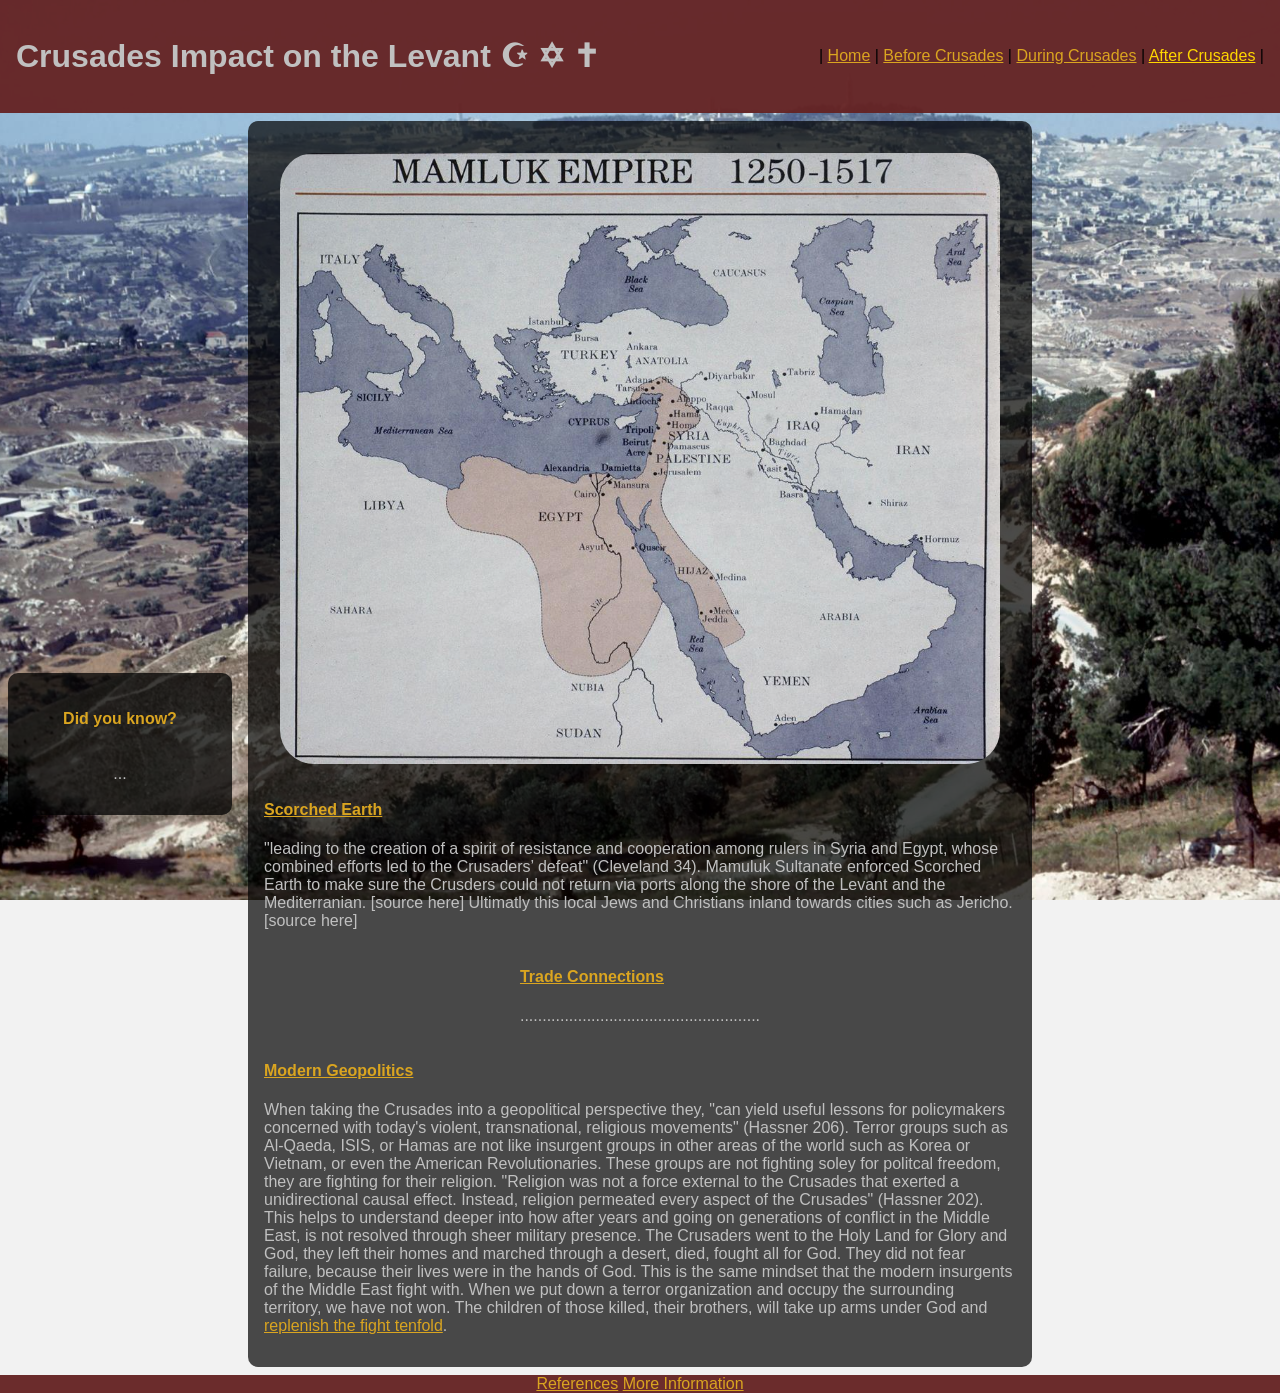
==== pages/after_crusades.html @ 34660987 "wrote section on modern geopolitics." ====
<!doctype html>
<html lang="en">
<head>
    <meta charset="UTF-8"/>
    <meta name="viewport" content="width=device-width, initial-scale=1.0"/>
    <title>Levant After Crusades</title>
    <link href="../public/favicon.ico" rel="favicon"/>
    <link href="../global.css" rel="stylesheet"/>
</head>

<body>
<header>
    <h1>Crusades Impact on the Levant ☪ ✡ ✝ </h1>
    <nav>
        | <a href="../index.html">Home</a> |
        <a href="../pages/before_crusades.html">Before Crusades</a> |
        <a href="../pages/during_crusades.html">During Crusades</a> |
        <a href="" id="selected">After Crusades</a> |
    </nav>
</header>

<!-- left sidebar -->
<aside class="sidebar-did-you-know">
    <h4>Did you know?</h4>
    <p>...</p>
</aside>

<!-- right sidebar -->
<article class="sidebar-images">
</article>

<main class="main">

    <img width="720"
         style="padding-right: 1rem; padding-left: 1rem;"
         src="../images/MamlukEmpire-1250-1517.jpg" />

    <!-- TODO A. Mamluk Sultanate drives out the Crusaders, Scorched Earth, Unified Muslim Empire. -->
    <section>
        <h4><a href="">Scorched Earth</a></h4>
        <p>
            "leading to the creation of a spirit of resistance and
            cooperation among rulers in Syria and Egypt, whose combined efforts led to
            the Crusaders’ defeat" (Cleveland 34).

            Mamuluk Sultanate enforced Scorched Earth to make sure the Crusders
            could not return via ports along the shore of the Levant and the
            Mediterranian. [source here] Ultimatly this local Jews and Christians
            inland towards cities such as Jericho. [source here]
        </p>
    </section>

    <!-- TODO B. Economic Revolution in the middle east, connection of Europeans (Venice) to Silk Road. -->
    <section>
        <h4><a href="">Trade Connections</a></h4>
        <p>......................................................</p>
    </section>

    <!-- TODO C. Modern impacts include religious tensions, view on western occupation, and propaganda. -->
    <section>
        <h4><a href="">Modern Geopolitics</a></h4>
        <p>
            When taking the Crusades into a geopolitical perspective they, "can yield useful lessons
            for policymakers concerned with today's violent, transnational, religious movements" (Hassner 206).
            Terror groups such as Al-Qaeda, ISIS, or Hamas are not like insurgent groups in other areas of the
            world such as Korea or Vietnam, or even the American Revolutionaries. These groups are not fighting
            soley for politcal freedom, they are fighting for their religion. "Religion was not a force external
            to the Crusades that exerted a unidirectional causal effect. Instead, religion permeated every aspect
            of the Crusades" (Hassner 202). This helps to understand deeper into how after years and going on
            generations of conflict in the Middle East, is not resolved through sheer military presence. The Crusaders
            went to the Holy Land for Glory and God, they left their homes and marched through a desert, died, fought
            all for God. They did not fear failure, because their lives were in the hands of God. This is the same mindset
            that the modern insurgents of the Middle East fight with. When we put down a terror organization
            and occupy the surrounding territory, we have not won. The children of those killed, their brothers, will
            take up arms under God and <a href="https://youtu.be/nNrjI0ahgEc?si=G8RyohzNWPlQpZpS"> replenish the fight tenfold</a>.
        </p>
    </section>
</main>
<footer class="footer">
    <a href="../pages/references.html">References</a>
    <a href="../pages/information.html">More Information</a>
</footer>
</body>
</html>
---- global.css ----
* {
  font-family: Verdana, Geneva, Tahoma, sans-serif;
}

body {
  background-image: url("./images/jerusalem.jpg");
  background-size: cover;
  background-position: center;
  background-repeat: no-repeat;
  background-attachment: fixed;
  background-color: rgb(0, 0, 0, 5%);
  display: flex;
  flex-direction: column;
  align-items: center;
  text-align: center;
  margin: 0 auto;
  min-height: 100vh;
}

header {
  grid-area: header;
  display: flex;
  justify-content: space-between;
  align-items: center;
  padding: 1rem;
  background-color: rgba(101, 34, 34, 0.95);
}

aside {
  background-color: rgba(0,0,0, 0.75);
  display: flex;
  flex-direction: column;
  align-items: center;
  text-align: center;
  padding: 1rem;
  margin: 0.5rem;
  border-radius: 10px;
}

main {
  grid-area: main;
  text-align: left;
  background-color: rgba(0,0,0, 0.7);
  padding: 1rem;
  border-radius: 10px;
  margin: 0.5rem;
  display: flex;
  flex-direction: column;
  align-items: center;
  justify-content: center;
}

footer {
  grid-area: footer;
  background-color: rgba(101, 34, 34, 0.95);
  text-align: center;
}

a {
  color: goldenrod;
}

#selected {
  color: gold;
}

h1 {
  color: silver;
}

p {
  color: silver;
}

img {
  padding-top: 1rem;
  padding-bottom: 1rem;
  border-radius: 50px;
  opacity: 90%;
}

.hanging-indent {
  padding-left: 22px;
  text-indent: -22px;
}

.sidebar-did-you-know {
  color: goldenrod;
  padding: 1rem;
}

.sidebar-images {
  display: flex;
  flex-direction: column;
  align-items: center;
  justify-content: center;
  text-align: center;
}

/* desktop viewport */
@media (min-width: 800px) {
  body {
    display: grid;
    grid-template-columns: 1fr 3fr 1fr;
    grid-template-areas:
      "header header header"
      "aside main aside2"
      "footer footer footer";
  }
  header {
    display: flex;
    justify-content: space-between;
    flex-direction: row;
  }
}

/* mobile viewport */
@media (max-width: 900px) {
  body {
    display: flex;
    flex-direction: column;
    align-items: center;
    text-align: center;
  }
  header {
    flex-direction: column;
  }
}
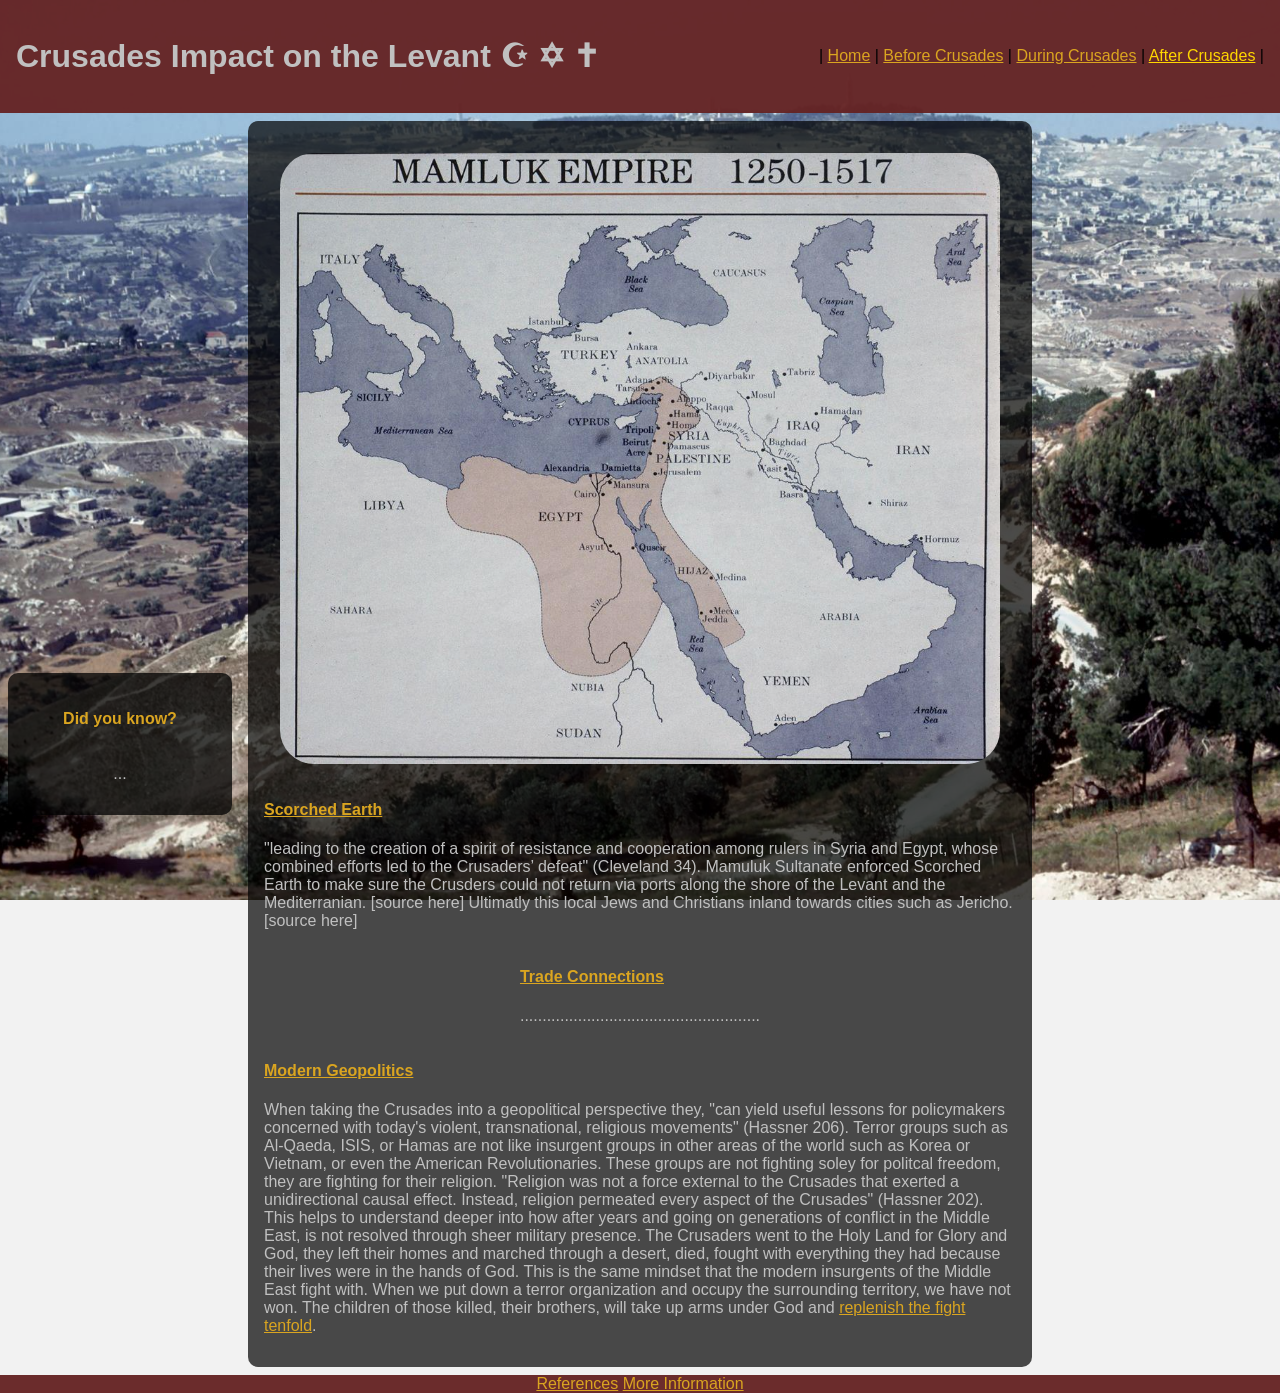
==== commit f571ada1: "formatting" ====
--- a/pages/after_crusades.html
+++ b/pages/after_crusades.html
@@ -69,10 +69,10 @@
             of the Crusades" (Hassner 202). This helps to understand deeper into how after years and going on
             generations of conflict in the Middle East, is not resolved through sheer military presence. The Crusaders
             went to the Holy Land for Glory and God, they left their homes and marched through a desert, died, fought
-            all for God. They did not fear failure, because their lives were in the hands of God. This is the same mindset
-            that the modern insurgents of the Middle East fight with. When we put down a terror organization
-            and occupy the surrounding territory, we have not won. The children of those killed, their brothers, will
-            take up arms under God and <a href="https://youtu.be/nNrjI0ahgEc?si=G8RyohzNWPlQpZpS"> replenish the fight tenfold</a>.
+            with everything they had because their lives were in the hands of God. This is the same mindset that the
+            modern insurgents of the Middle East fight with. When we put down a terror organization and occupy the
+            surrounding territory, we have not won. The children of those killed, their brothers, will take up arms
+            under God and <a href="https://youtu.be/nNrjI0ahgEc?si=G8RyohzNWPlQpZpS"> replenish the fight tenfold</a>.
         </p>
     </section>
 </main>
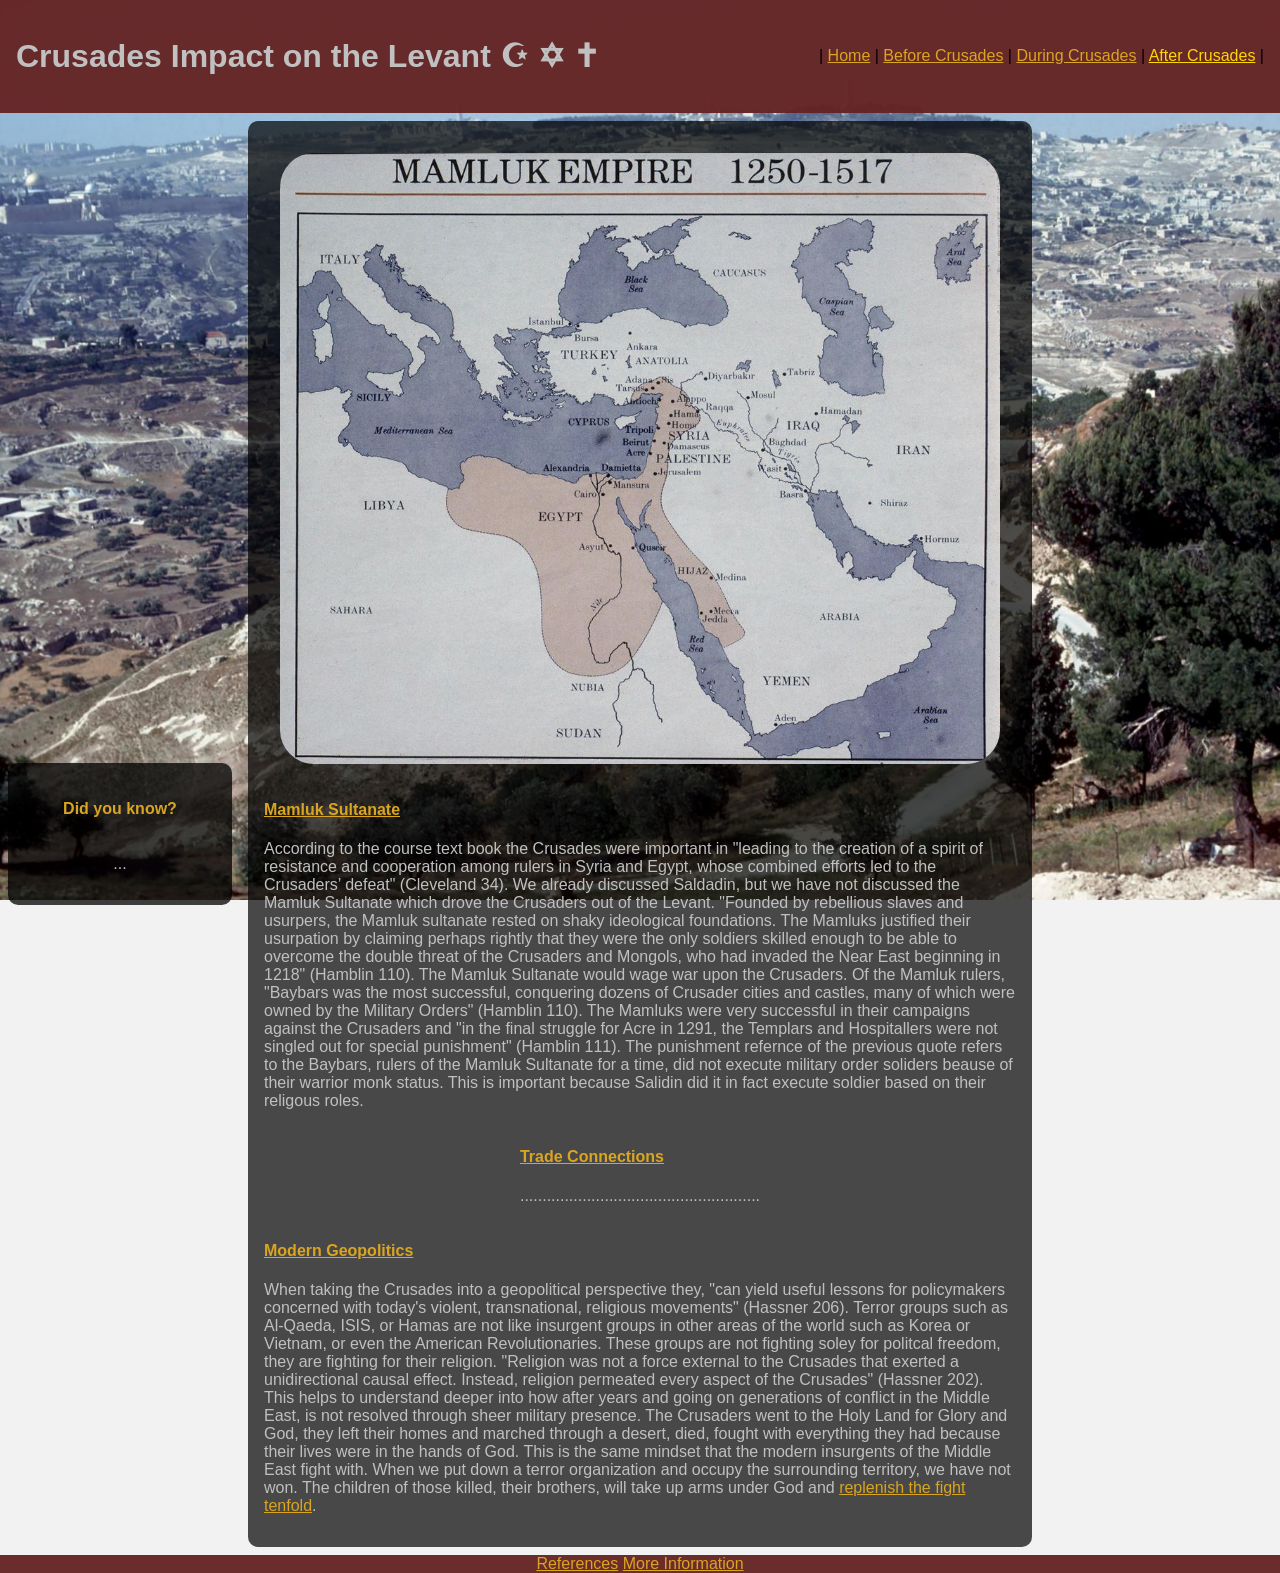
==== commit 002edbfe: "wrote section about mamluk sultanate" ====
--- a/pages/after_crusades.html
+++ b/pages/after_crusades.html
@@ -33,20 +33,34 @@
 
     <img width="720"
          style="padding-right: 1rem; padding-left: 1rem;"
-         src="../images/MamlukEmpire-1250-1517.jpg" />
+         src="../images/MamlukEmpire-1250-1517.jpg"/>
 
     <!-- TODO A. Mamluk Sultanate drives out the Crusaders, Scorched Earth, Unified Muslim Empire. -->
     <section>
-        <h4><a href="">Scorched Earth</a></h4>
+        <h4><a href="">Mamluk Sultanate</a></h4>
         <p>
-            "leading to the creation of a spirit of resistance and
-            cooperation among rulers in Syria and Egypt, whose combined efforts led to
-            the Crusaders’ defeat" (Cleveland 34).
+            According to the course text book the Crusades were important in "leading to the creation of a spirit of
+            resistance and cooperation among rulers in Syria and Egypt, whose combined efforts led to the Crusaders’
+            defeat" (Cleveland 34).
 
-            Mamuluk Sultanate enforced Scorched Earth to make sure the Crusders
-            could not return via ports along the shore of the Levant and the
-            Mediterranian. [source here] Ultimatly this local Jews and Christians
-            inland towards cities such as Jericho. [source here]
+            We already discussed Saldadin, but we have not discussed the Mamluk Sultanate which drove the Crusaders
+            out of the Levant.
+
+            "Founded by rebellious slaves and usurpers, the Mamluk sultanate
+            rested on shaky ideological foundations. The Mamluks justified their
+            usurpation by claiming perhaps rightly that they were the only soldiers
+            skilled enough to be able to overcome the double threat of the Crusaders
+            and Mongols, who had invaded the Near East beginning in 1218" (Hamblin 110).
+
+            The Mamluk Sultanate would wage war upon the Crusaders. Of the Mamluk rulers,
+            "Baybars was the most successful, conquering dozens of Crusader cities and castles,
+            many of which were owned by the Military Orders" (Hamblin 110).
+
+            The Mamluks were very successful in their campaigns against the Crusaders and
+            "in the final struggle for Acre in 1291, the Templars and Hospitallers were not singled out for special
+            punishment" (Hamblin 111). The punishment refernce of the previous quote refers to the Baybars, rulers
+            of the Mamluk Sultanate for a time, did not execute military order soliders beause of their warrior monk
+            status. This is important because Salidin did it in fact execute soldier based on their religous roles.
         </p>
     </section>
 
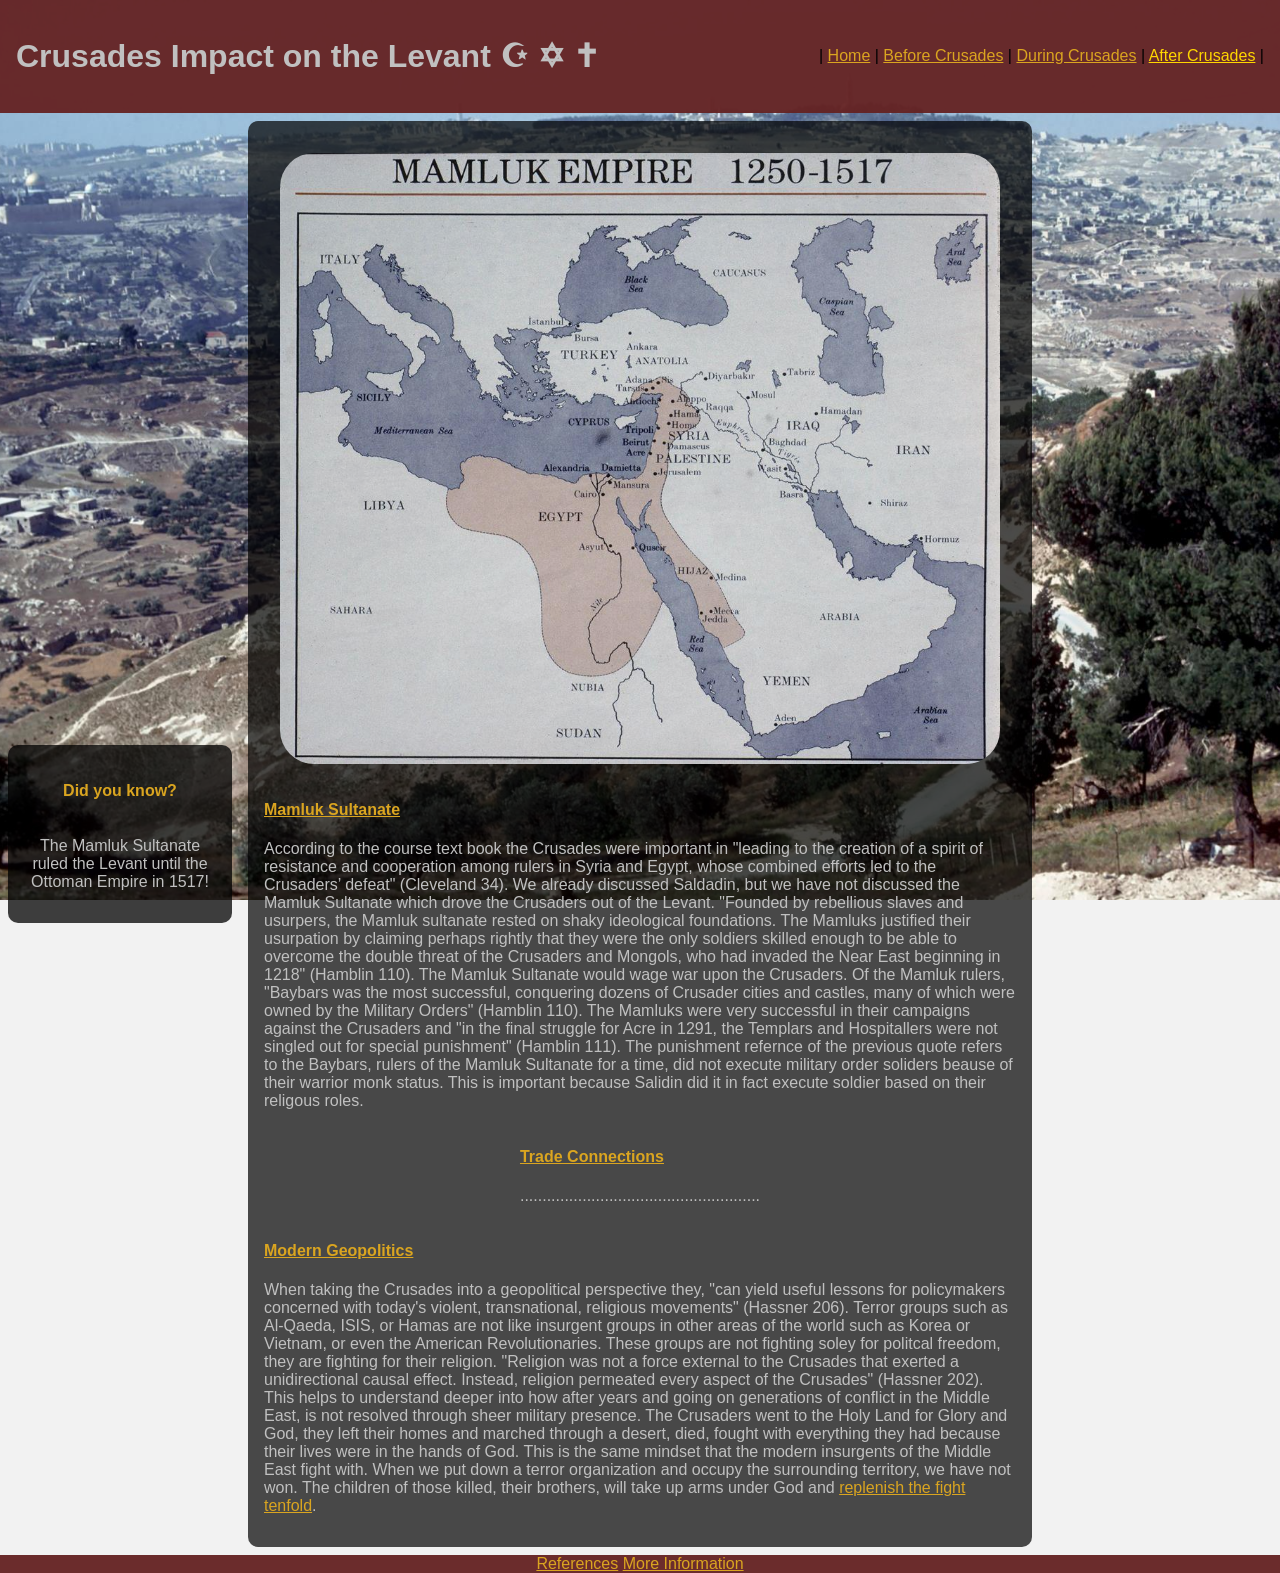
==== commit 635e3c33: "added did you know aside" ====
--- a/pages/after_crusades.html
+++ b/pages/after_crusades.html
@@ -22,7 +22,9 @@
 <!-- left sidebar -->
 <aside class="sidebar-did-you-know">
     <h4>Did you know?</h4>
-    <p>...</p>
+    <p>
+        The Mamluk Sultanate ruled the Levant until the Ottoman Empire in 1517!
+    </p>
 </aside>
 
 <!-- right sidebar -->
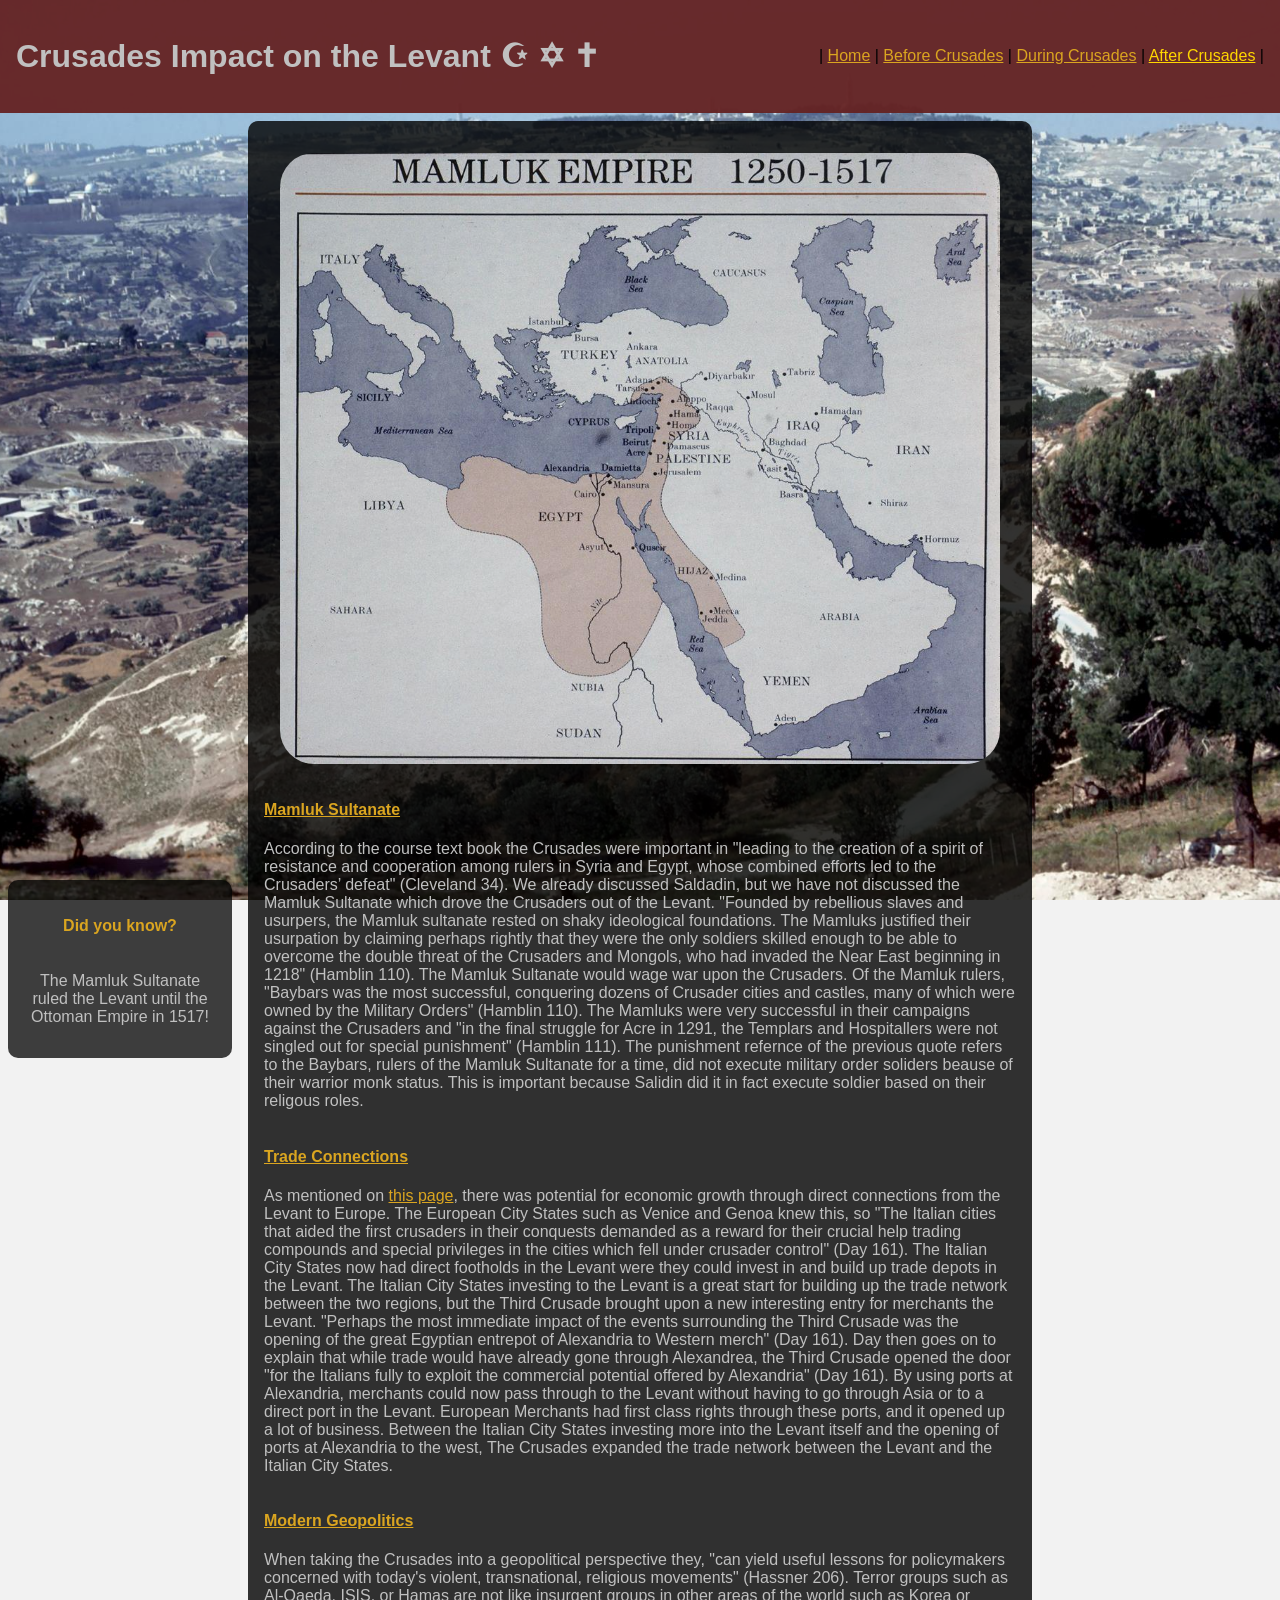
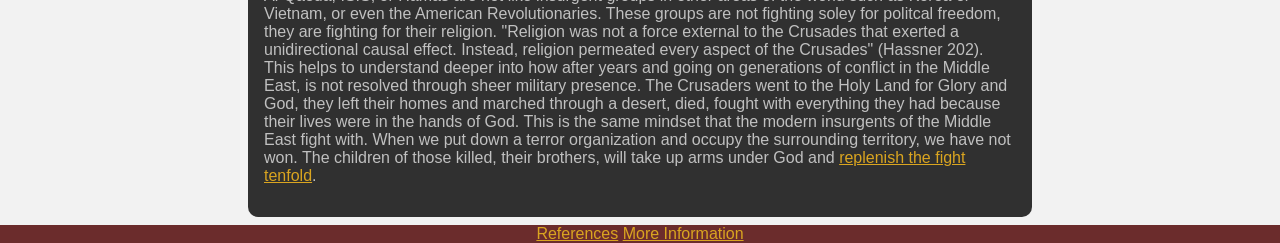
==== commit 398905b2: "wrote trade connections section" ====
--- a/pages/after_crusades.html
+++ b/pages/after_crusades.html
@@ -37,7 +37,6 @@
          style="padding-right: 1rem; padding-left: 1rem;"
          src="../images/MamlukEmpire-1250-1517.jpg"/>
 
-    <!-- TODO A. Mamluk Sultanate drives out the Crusaders, Scorched Earth, Unified Muslim Empire. -->
     <section>
         <h4><a href="">Mamluk Sultanate</a></h4>
         <p>
@@ -69,10 +68,30 @@
     <!-- TODO B. Economic Revolution in the middle east, connection of Europeans (Venice) to Silk Road. -->
     <section>
         <h4><a href="">Trade Connections</a></h4>
-        <p>......................................................</p>
+        <p>
+            As mentioned on <a href="./before_crusades.html">this page</a>, there was potential for economic growth
+            through direct connections from the Levant to Europe. The European City States such as Venice and Genoa
+            knew this, so "The Italian cities that aided the first crusaders in their conquests demanded as a reward
+            for their crucial help trading compounds and special privileges in the cities which fell under crusader
+            control" (Day 161). The Italian City States now had direct footholds in the Levant were they could invest
+            in and build up trade depots in the Levant.
+
+            The Italian City States investing to the Levant is a great start for building up the trade network between
+            the two regions, but the Third Crusade brought upon a new interesting entry for merchants the Levant. "Perhaps
+            the most immediate impact of the events surrounding the Third Crusade was the opening of the great Egyptian
+            entrepot of Alexandria to Western merch" (Day 161). Day then goes on to explain that
+            while trade would have already gone through Alexandrea, the Third Crusade opened the door "for the Italians
+            fully to exploit the commercial potential offered by Alexandria" (Day 161).
+
+            By using ports at Alexandria, merchants could now pass through to the Levant without having to go through
+            Asia or to a direct port in the Levant. European Merchants had first class rights through these ports, and
+            it opened up a lot of business.
+
+            Between the Italian City States investing more into the Levant itself and the opening of ports at Alexandria
+            to the west, The Crusades expanded the trade network between the Levant and the Italian City States.
+        </p>
     </section>
 
-    <!-- TODO C. Modern impacts include religious tensions, view on western occupation, and propaganda. -->
     <section>
         <h4><a href="">Modern Geopolitics</a></h4>
         <p>
--- a/global.css
+++ b/global.css
@@ -40,7 +40,7 @@
 main {
   grid-area: main;
   text-align: left;
-  background-color: rgba(0,0,0, 0.7);
+  background-color: rgba(0,0,0, 0.8);
   padding: 1rem;
   border-radius: 10px;
   margin: 0.5rem;
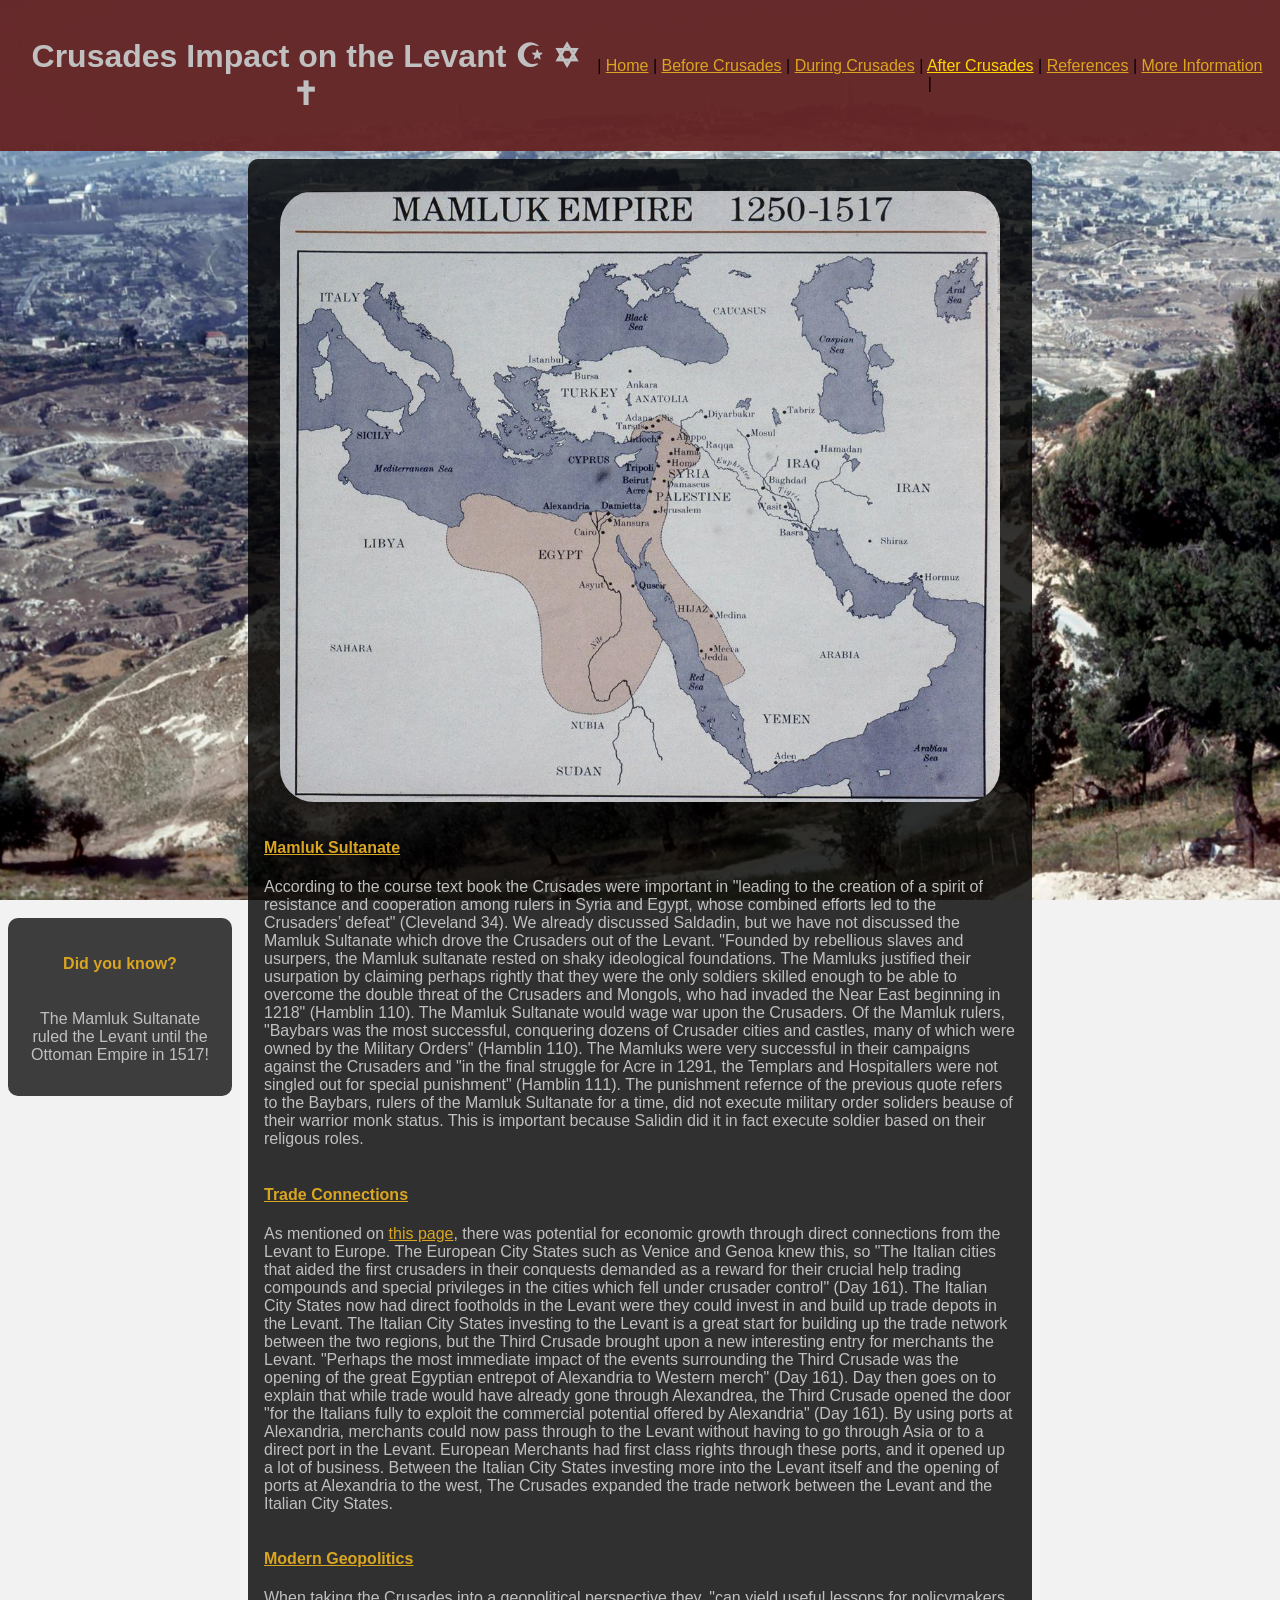
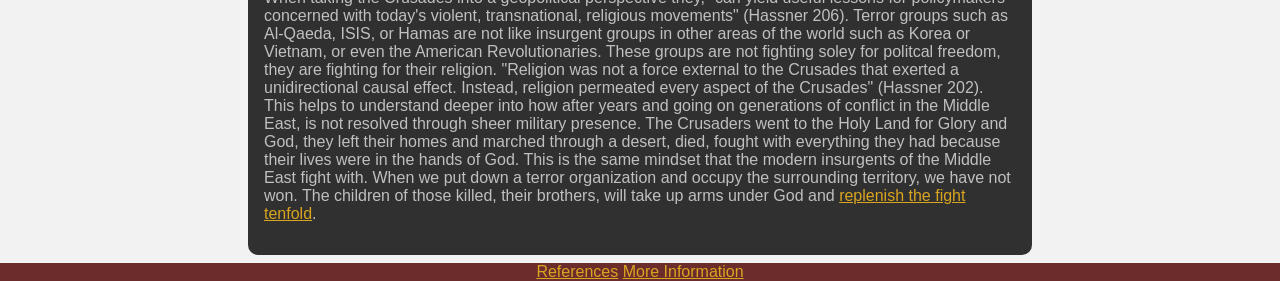
==== commit d87b6108: "added refernces and more information to the header" ====
--- a/pages/after_crusades.html
+++ b/pages/after_crusades.html
@@ -16,6 +16,8 @@
         <a href="../pages/before_crusades.html">Before Crusades</a> |
         <a href="../pages/during_crusades.html">During Crusades</a> |
         <a href="" id="selected">After Crusades</a> |
+        <a href="../pages/references.html">References</a> |
+        <a href="../pages/information.html">More Information</a> |
     </nav>
 </header>
 
@@ -35,7 +37,8 @@
 
     <img width="720"
          style="padding-right: 1rem; padding-left: 1rem;"
-         src="../images/MamlukEmpire-1250-1517.jpg"/>
+         src="../images/MamlukEmpire-1250-1517.jpg"
+         alt="Image of a Map of the Mamluk Empire between 1250 to 1517 ad."/>
 
     <section>
         <h4><a href="">Mamluk Sultanate</a></h4>
@@ -65,7 +68,6 @@
         </p>
     </section>
 
-    <!-- TODO B. Economic Revolution in the middle east, connection of Europeans (Venice) to Silk Road. -->
     <section>
         <h4><a href="">Trade Connections</a></h4>
         <p>
